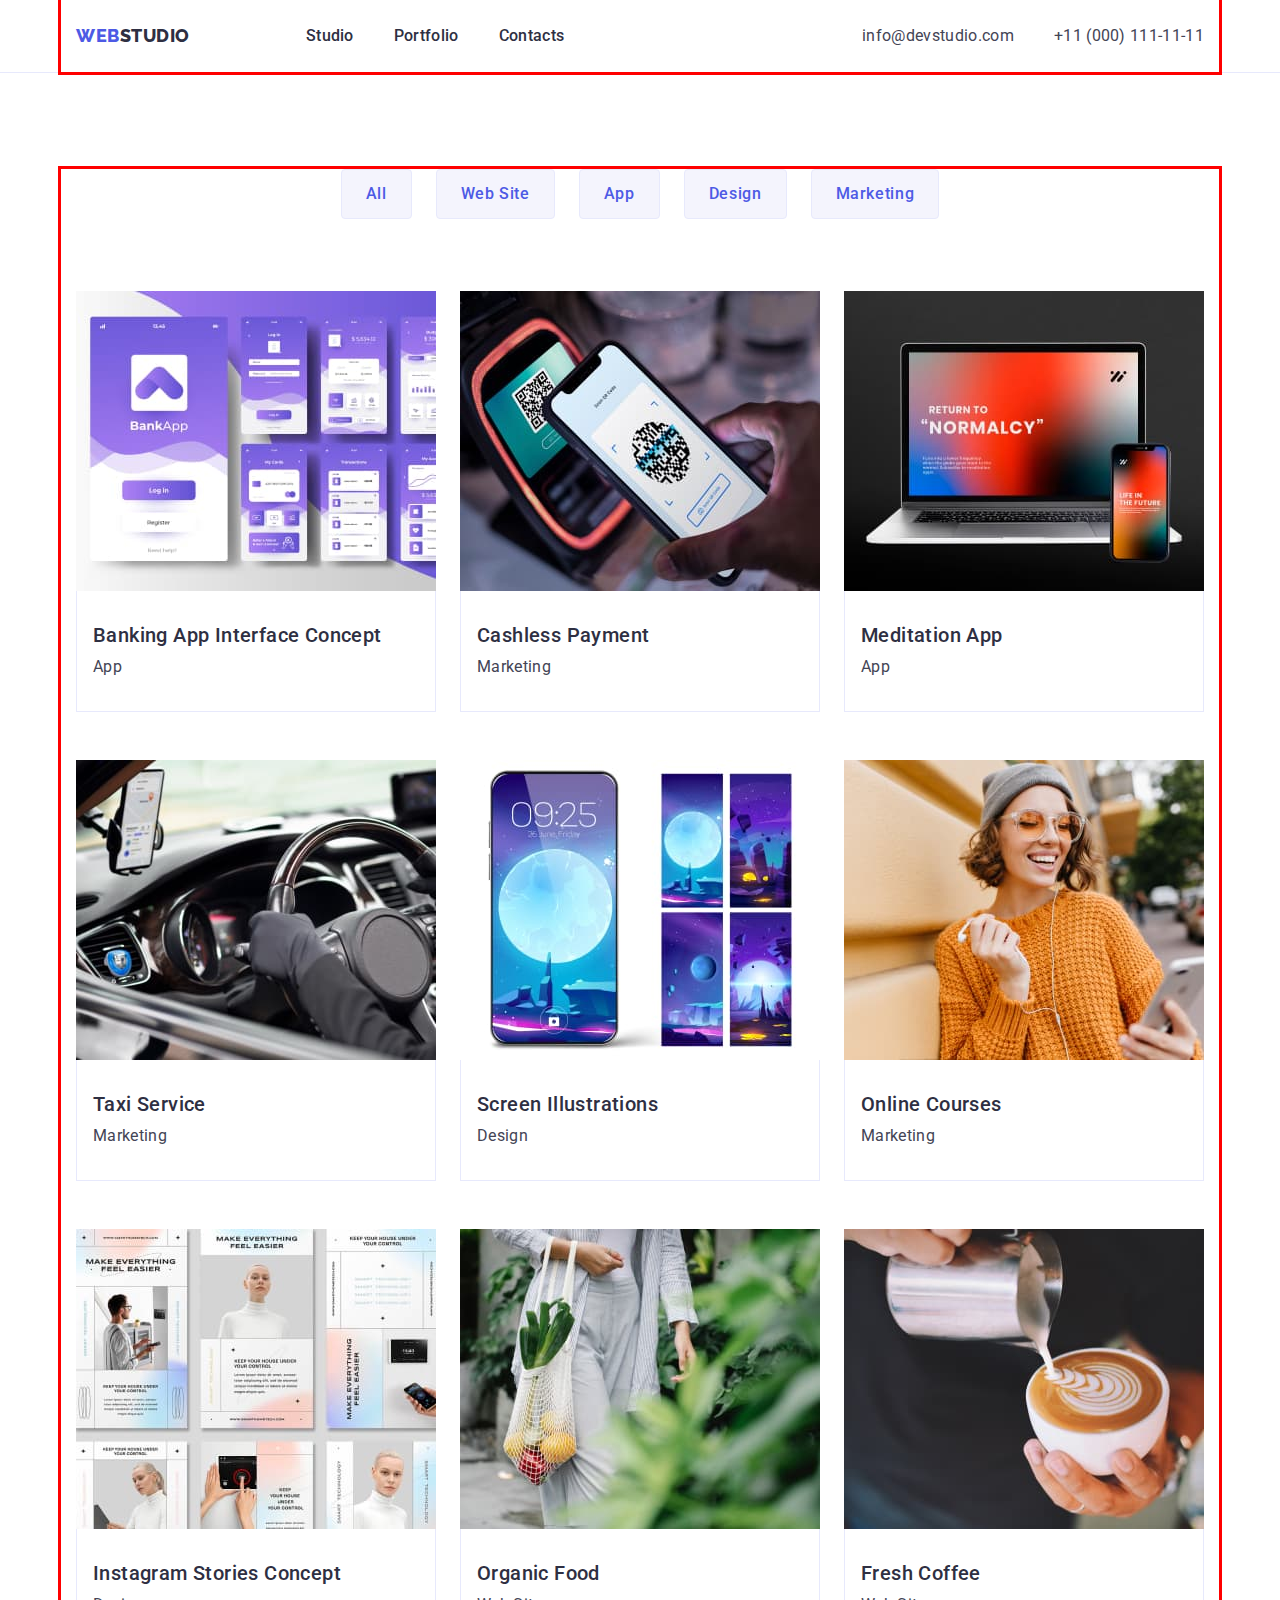
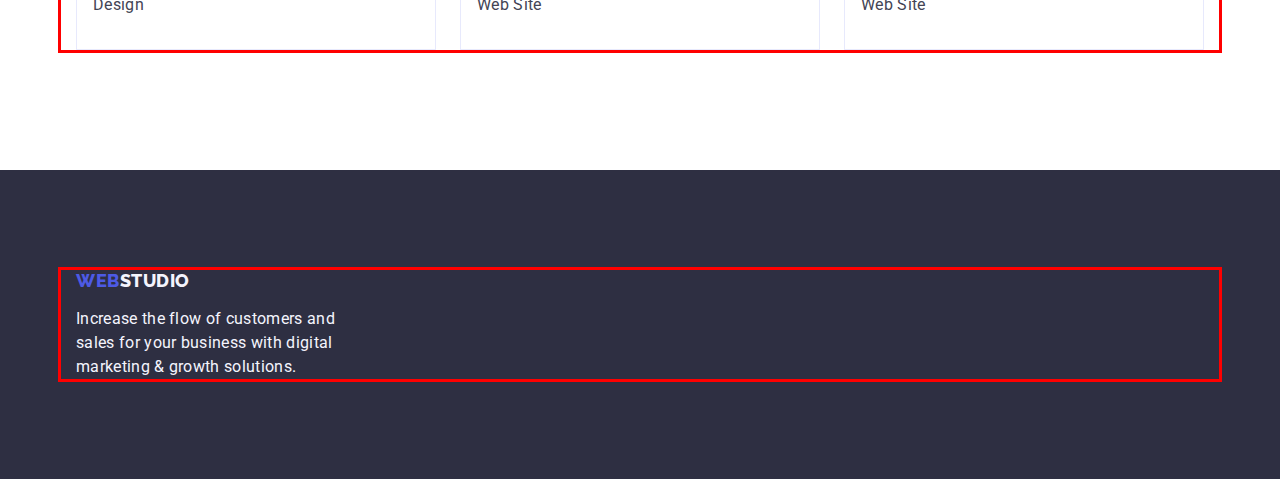
==== portfolio.html @ 39f201d9 "Initial commit" ====
<!DOCTYPE html>
<html lang="en">
  <head>
    <meta charset="UTF-8" />
    <meta http-equiv="X-UA-Compatible" content="IE=edge" />
    <meta name="viewport" content="width=device-width, initial-scale=1.0" />
    <title>Portfolio</title>
    <link rel="preconnect" href="https://fonts.googleapis.com" />
    <link rel="preconnect" href="https://fonts.gstatic.com" crossorigin />
    <link
      href="https://fonts.googleapis.com/css2?family=Raleway:wght@800&family=Roboto:wght@400;500;700;900&display=swap"
      rel="stylesheet"
    />
    <link
      rel="stylesheet"
      href="https://cdn.jsdelivr.net/npm/modern-normalize@1.1.0/modern-normalize.min.css"
    />
    <link rel="stylesheet" href="./css/styles.css" />
  </head>
  <body class="body-portfolio-page">
    <!--HEADER-->
    <header class="header">
      <div class="header-container container">
        <nav class="header-nav">
          <a href="./index.html" class="header-logo link"
            >Web<span class="dark-logo">Studio</span>
          </a>
          <ul class="header-nav-list list">
            <li class="header-nav-item">
              <a href="./index.html" class="header-link link">Studio</a>
            </li>
            <li class="header-nav-item">
              <a href="./portfolio.html" class="header-link link">Portfolio</a>
            </li>
            <li class="header-nav-item">
              <a href="" class="header-link link">Contacts</a>
            </li>
          </ul>
        </nav>
        <address class="header-address">
          <ul class="header-address-list list">
            <li>
              <a
                href="mailto:info@devstudio.com"
                class="header-address-link link"
                >info@devstudio.com</a
              >
            </li>
            <li>
              <a href="tel:+110001111111" class="header-number-link link"
                >+11 (000) 111-11-11</a
              >
            </li>
          </ul>
        </address>
      </div>
    </header>

    <!-- Унікальна інформація на сторінці -->
    <main>
      <!-- Портфоліо -->
      <section class="section-portfolio">
        <div class="container">
          <!-- <div class="btn-filter-container container"> -->
          <h1 class="visually-hidden">Choose services</h1>
          <ul class="portfolio-button-list list">
            <li>
              <button type="button" class="portfolio-button-item">All</button>
            </li>
            <li>
              <button type="button" class="portfolio-button-item">
                Web Site
              </button>
            </li>
            <li>
              <button type="button" class="portfolio-button-item">App</button>
            </li>
            <li>
              <button type="button" class="portfolio-button-item">
                Design
              </button>
            </li>
            <li>
              <button type="button" class="portfolio-button-item">
                Marketing
              </button>
            </li>
          </ul>
          <!-- </div> -->
          <!-- <div class="portfolio-list-container container"> -->
          <ul class="portfolio-list list">
            <li class="portfolio-item link">
              <a class="link-picture link" href=""
                ><img
                  class="portfolio-picture"
                  src="./images/portfolio/photo-bank-app.jpg"
                  alt="bank-app"
                  width="360"
                  height="300"
                />
                <div class="portfolio-wraper">
                  <h2 class="portfolio-name-title">
                    Banking App Interface Concept
                  </h2>
                  <p class="portfolio-desc">App</p>
                </div></a
              >
            </li>
            <li class="portfolio-item link">
              <a class="link-picture link" href=""
                ><img
                  class="portfolio-picture"
                  src="./images/portfolio/photo-payment.jpg"
                  alt="payment"
                  width="360"
                  height="300"
                />
                <div class="portfolio-wraper">
                  <h2 class="portfolio-name-title">Cashless Payment</h2>
                  <p class="portfolio-desc">Marketing</p>
                </div></a
              >
            </li>
            <li class="portfolio-item link">
              <a class="link-picture link" href=""
                ><img
                  class="portfolio-picture"
                  src="./images/portfolio/photo-meditacion-app.jpg"
                  alt="meditacion-app"
                  width="360"
                  height="300"
                />
                <div class="portfolio-wraper">
                  <h2 class="portfolio-name-title">Meditation App</h2>
                  <p class="portfolio-desc">App</p>
                </div></a
              >
            </li>
            <li class="portfolio-item link">
              <a class="link-picture link" href=""
                ><img
                  class="portfolio-picture"
                  src="./images/portfolio/photo-taxi-service.jpg"
                  alt="taxi-service"
                  width="360"
                  height="300"
                />
                <div class="portfolio-wraper">
                  <h2 class="portfolio-name-title">Taxi Service</h2>
                  <p class="portfolio-desc">Marketing</p>
                </div></a
              >
            </li>
            <li class="portfolio-item link">
              <a class="link-picture link" href=""
                ><img
                  class="portfolio-picture"
                  src="./images/portfolio/photo-screen-illustrations.jpg"
                  alt="screen-illustrations"
                  width="360"
                  height="300"
                />
                <div class="portfolio-wraper">
                  <h2 class="portfolio-name-title">Screen Illustrations</h2>
                  <p class="portfolio-desc">Design</p>
                </div></a
              >
            </li>
            <li class="portfolio-item link">
              <a class="link-picture link" href=""
                ><img
                  class="portfolio-picture"
                  src="./images/portfolio/photo-online-courses.jpg"
                  alt="online-courses"
                  width="360"
                  height="300"
                />
                <div class="portfolio-wraper">
                  <h2 class="portfolio-name-title">Online Courses</h2>
                  <p class="portfolio-desc">Marketing</p>
                </div></a
              >
            </li>
            <li class="portfolio-item link">
              <a class="link-picture link" href=""
                ><img
                  class="portfolio-picture"
                  src="./images/portfolio/photo-instagram-stories-concept.jpg"
                  alt="instagram-stories-concept"
                  width="360"
                  height="300"
                />
                <div class="portfolio-wraper">
                  <h2 class="portfolio-name-title">
                    Instagram Stories Concept
                  </h2>
                  <p class="portfolio-desc">Design</p>
                </div></a
              >
            </li>
            <li class="portfolio-item link">
              <a class="link-picture link" href=""
                ><img
                  class="portfolio-picture"
                  src="./images/portfolio/photo-oganic-food.jpg"
                  alt="oganic-food"
                  width="360"
                  height="300"
                />
                <div class="portfolio-wraper">
                  <h2 class="portfolio-name-title">Organic Food</h2>
                  <p class="portfolio-desc">Web Site</p>
                </div></a
              >
            </li>
            <li class="portfolio-item link">
              <a class="link-picture link" href=""
                ><img
                  class="portfolio-picture"
                  src="./images/portfolio/photo-fresh-coffee.jpg"
                  alt="fresh-coffee"
                  width="360"
                  height="300"
                />
                <div class="portfolio-wraper">
                  <h2 class="portfolio-name-title">Fresh Coffee</h2>
                  <p class="portfolio-desc">Web Site</p>
                </div></a
              >
            </li>
          </ul>
          <!-- </div> -->
        </div>
      </section>
    </main>

    <!-- FOOTER -->
    <footer class="footer">
      <div class="footer-container container">
        <a href="./index.html" class="footer-logo link"
          >Web<span class="white-logo">Studio</span>
        </a>
        <p class="footer-text">
          Increase the flow of customers and sales for your business with
          digital marketing & growth solutions.
        </p>
      </div>
    </footer>
  </body>
</html>
---- css/styles.css ----
/* Основний колір текста #2E2F42; */

/* Додатковий колір текста #434455; */

/* Акцент #E7E9FC; */

/* Білий #FFFFFF; */


/* Додатковий колір фона #F4F4FD; */

/* Колір героя і футера #2E2F42; */


/**
  |============================
  | ROOT
  |============================
*/

:root {
    --color-iris: #4d5ae5;
    --color-ocean: #404bbf;
    --color-navy-blue: #2e2f42;
    --color-green: #31d0aa;
    --color-slate: #434455;
    --color-light-slate: #8e8f99;
    --color-cornflower: #e7e9fc;
    --color-cloud: #f4f4fd;
    --color-navy-blue-modal: #2e2f42;
    --color-grey: #2e2f42;
    --color-white: #ffffff;
    --color-dairy: #fcfcfc;
}

/**
  |============================
  | BASA STYLES
  |============================
*/

body {
    color: var(--color-slate);
    background-color: #ffffff;
    font-family: 'Roboto', sans-serif;
    font-size: 16px;
    line-height: 1.50;
    letter-spacing: 0.02em;
}

.dark-logo {
    color: var(--color-navy-blue);
    font-family: 'Raleway', sans-serif;
    line-height: 1.17;
    letter-spacing: 0.03em;
}

.white-logo {
    color: var(--color-cloud);
}

.btn {
    display: block;
    align-items: center;
    letter-spacing: 0.04em;
    margin-left: auto;
    margin-right: auto;
    min-width: 169px;
    min-height: 56px;
    border-style: none;
    padding: 16px 32px;
    border-radius: 4px;
}

.section {
    padding-top: 120px;
    padding-bottom: 120px;
}


/**
  |============================
  | Visually Hidden
  |============================
*/

.visually-hidden {
    position: absolute;
    width: 1px;
    height: 1px;
    margin: -1px;
    border: 0;
    padding: 0;

    white-space: nowrap;
    clip-path: inset(100%);
    clip: rect(0 0 0 0);
    overflow: hidden;
}

.container {
    width: 1158px;
    outline: 3px solid red;
    margin-left: auto;
    margin-right: auto;
    padding-left: 15px;
    padding-right: 15px;
}

/* Styles start */
h1,
h2,
h3,
h4,
h5,
h6,
p {
    margin: 0;
}


ul {
    margin: 0;
    padding: 0;
}

img {
    display: block;
    margin: 0;
}





/* Styles end */



.link {
    text-decoration: none;
}

.list {
    list-style: none;
}


/**
  |============================
  | HEADER
  |============================
*/

.header {
    background-color: var(--color-white);
    border-bottom: 1px solid #E7E9FC;
}

.header-container {
    display: flex;
    align-items: center;

}


.header-nav {
    margin-right: auto;
    display: flex;
    align-items: center;
    gap: 40px;
}

.header-logo {
    color: #4d5ae5;
    font-family: 'Raleway', sans-serif;
    font-style: normal;
    font-weight: 800;
    font-size: 18px;
    line-height: 1.17;
    text-transform: uppercase;
    letter-spacing: 0.03em;
    margin-right: 76px;

}

.header-nav-list {
    display: flex;
    align-items: center;
    gap: 40px;
}

.header-nav-item {
    padding-top: 24px;
    padding-bottom: 24px;
}


.header-link {
    padding-top: 24px;
    padding-bottom: 24px;
    font-family: inherit;
    color: var(--color-navy-blue);
    font-style: normal;
    font-weight: 500;
    font-size: 16px;
    line-height: 1.5;
    letter-spacing: 0.02em;
}

.header-link:focus,
.header-link:hover {
    font-family: inherit;
    font-style: normal;
    color: var(--color-ocean);
    ;
}

.header-address {
    font-style: normal;
}

.header-address-list {
    display: flex;
    gap: 40px;
}

.header-address-link {
    padding-top: 24px;
    padding-bottom: 24px;
    font-family: inherit;
    color: var(--color-slate);

}

.header-address-link:focus,
.header-address-link:hover {
    font-family: inherit;
    color: var(--color-ocean);
}

.header-number-link {
    padding-top: 24px;
    padding-bottom: 24px;
    font-family: inherit;
    color: var(--color-slate);
}

.header-number-link:focus,
.header-number-link:hover {
    font-family: inherit;
    color: var(--color-ocean);
}


/**
  |============================
  | HERO
  |============================
*/
.hero {
    background-color: var(--color-grey);
    padding-top: 188px;
    padding-bottom: 188px;
}

.hero-container {}

.hero-heading {
    color: var(--color-white);
    font-family: inherit;
    font-style: normal;
    font-weight: 700;
    font-size: 56px;
    line-height: 1.07;
    letter-spacing: 0.02em;
    text-align: center;
    max-width: 496px;
    margin-left: auto;
    margin-right: auto;
    margin-bottom: 48px;
}


.hero-button {
    color: var(--color-white);
    background-color: var(--color-iris);
    cursor: pointer;
    font-family: "Roboto", sans-serif;
    font-style: normal;
    font-weight: 500;
    font-size: 16px;
    display: block;
    line-height: 1.50;
    min-width: 169px;
}

.hero-button:focus,
.hero-button:hover {
    background-color: var(--color-ocean);
    font-style: normal;
    border-radius: 4px;
}





/**
  |============================
  | PRIORITET
  |============================
*/

.prioritet {
    padding-top: 120px;
    padding-bottom: 120px;
}

.prioritet-container {}

.prioritet-list {
    display: flex;
    flex-wrap: wrap;
    gap: 24px;
}

.prioritet-item {
    width: calc((100% - 72px) /4);
}

.prioritet-headline {
    color: var(--color-navy-blue);
    font-weight: 500;
    font-size: 20px;
    line-height: 1.20;
    letter-spacing: 0.02em;
    margin-bottom: 8px;
}

.prioritet-text {}





/**
  |============================
  | WORK
  |============================
*/

.work {
    padding-bottom: 120px;
}

.work-title {
    margin-bottom: 72px;
}

.work-heading {
    font-size: 36px;
    color: var(--color-navy-blue);
    text-align: center;
    text-transform: capitalize;
    line-height: 1.11;
    margin-left: auto;
    margin-right: auto;


}

.work-list {
    display: flex;
    flex-wrap: wrap;
    gap: 24px;
}

.work-item {
    width: calc((100% - 48px) /3);
}

.work-image {}

/**
  |============================
  | TEAM PROJECT
  |============================
*/
.team {
    background-color: var(--color-cloud);

}

.team-title {
    margin-bottom: 72px;
}

.team-heading {
    font-size: 36px;
    color: var(--color-navy-blue);
    text-align: center;
    letter-spacing: 0.02em;
    text-transform: capitalize;
    line-height: 1.11;

}

.team-list {
    display: flex;
    flex-wrap: wrap;
    gap: 24px;
}

.team-item {
    background-color: var(--color-white);
    width: calc((100% - 72px) /4);
    border-radius: 0px 0px 4px 4px;
}

.team-picture {}

.team-wrapper {
    padding: 32px 16px;
    border-radius: 0px 0px 4px 4px;
}

.team-name {
    color: var(--color-navy-blue);
    font-weight: 500;
    font-size: 20px;
    line-height: 1.20;
    letter-spacing: 0.02em;
    margin-bottom: 8px;
    text-align: center;
}

.team-work {
    font-weight: 400;
    font-size: 16px;
    line-height: 1.50;
    letter-spacing: 0.02em;
    text-align: center;
}

/**
  |============================
  | FOOTER
  |============================
*/

.footer {
    background-color: var(--color-navy-blue);
    padding-top: 100px;
    padding-bottom: 100px;
}

.footer-container {}

.footer-logo {
    color: #4d5ae5;
    font-family: 'Raleway', sans-serif;
    font-style: normal;
    font-weight: 800;
    font-size: 18px;
    line-height: 1.17;
    text-transform: uppercase;
    letter-spacing: 0.03em;
    display: inline-block;
    margin-bottom: 16px;

}


.footer-text {
    color: var(--color-cloud);
    width: 264px;

}


/**
   |============================
   | PAGE - PORTFOLIO - HW-2
   |============================
 */


/**
   |============================
   | SECTION - PORTFOLIO
   |============================
 */

.section-portfolio {
    padding-top: 96px;
    padding-bottom: 120px;
}

/* .btn-filter-container {
    display: flex;
    justify-content: center;
} */

.portfolio-button-list {
    list-style: none;
    display: flex;
    justify-content: center;
    gap: 24px;
    margin-bottom: 72px;
}

.portfolio-button-item {
    font-family: "Roboto", sans-serif;
    font-weight: 500;
    font-size: 16px;
    line-height: 1.5;
    letter-spacing: 0.04em;
    color: var(--color-iris);
    background-color: var(--color-cloud);
    cursor: pointer;
    padding: 12px 24px;
    border: 1px solid var(--color-cornflower);
    border-radius: 4px;
}

.portfolio-button-item:focus,
.portfolio-button-item:hover {
    color: #ffffff;
    background-color: #404BBF;
    border: 1px solid transparent;
}


.portfolio-list-container {}

.portfolio-list {
    list-style: none;
    display: flex;
    flex-wrap: wrap;
    column-gap: 24px;
    row-gap: 48px;

}

.portfolio-item {
    height: auto;
    width: calc((100% - 48px) /3);

}

.link-picture {
    text-decoration: none;

}

.portfolio-picture {}

.portfolio-wraper {
    padding: 32px 16px;
    border: 1px solid #e7e9fc;
    border-top: none;

}

.portfolio-name-title {
    font-weight: 500;
    font-size: 20px;
    line-height: 1.2;
    letter-spacing: 0.02em;
    color: var(--color-navy-blue);
    margin-bottom: 8px;
}

.portfolio-desc {
    font-size: 16px;
    line-height: 1.5;
    letter-spacing: 0.02em;
    color: var(--color-slate);

}
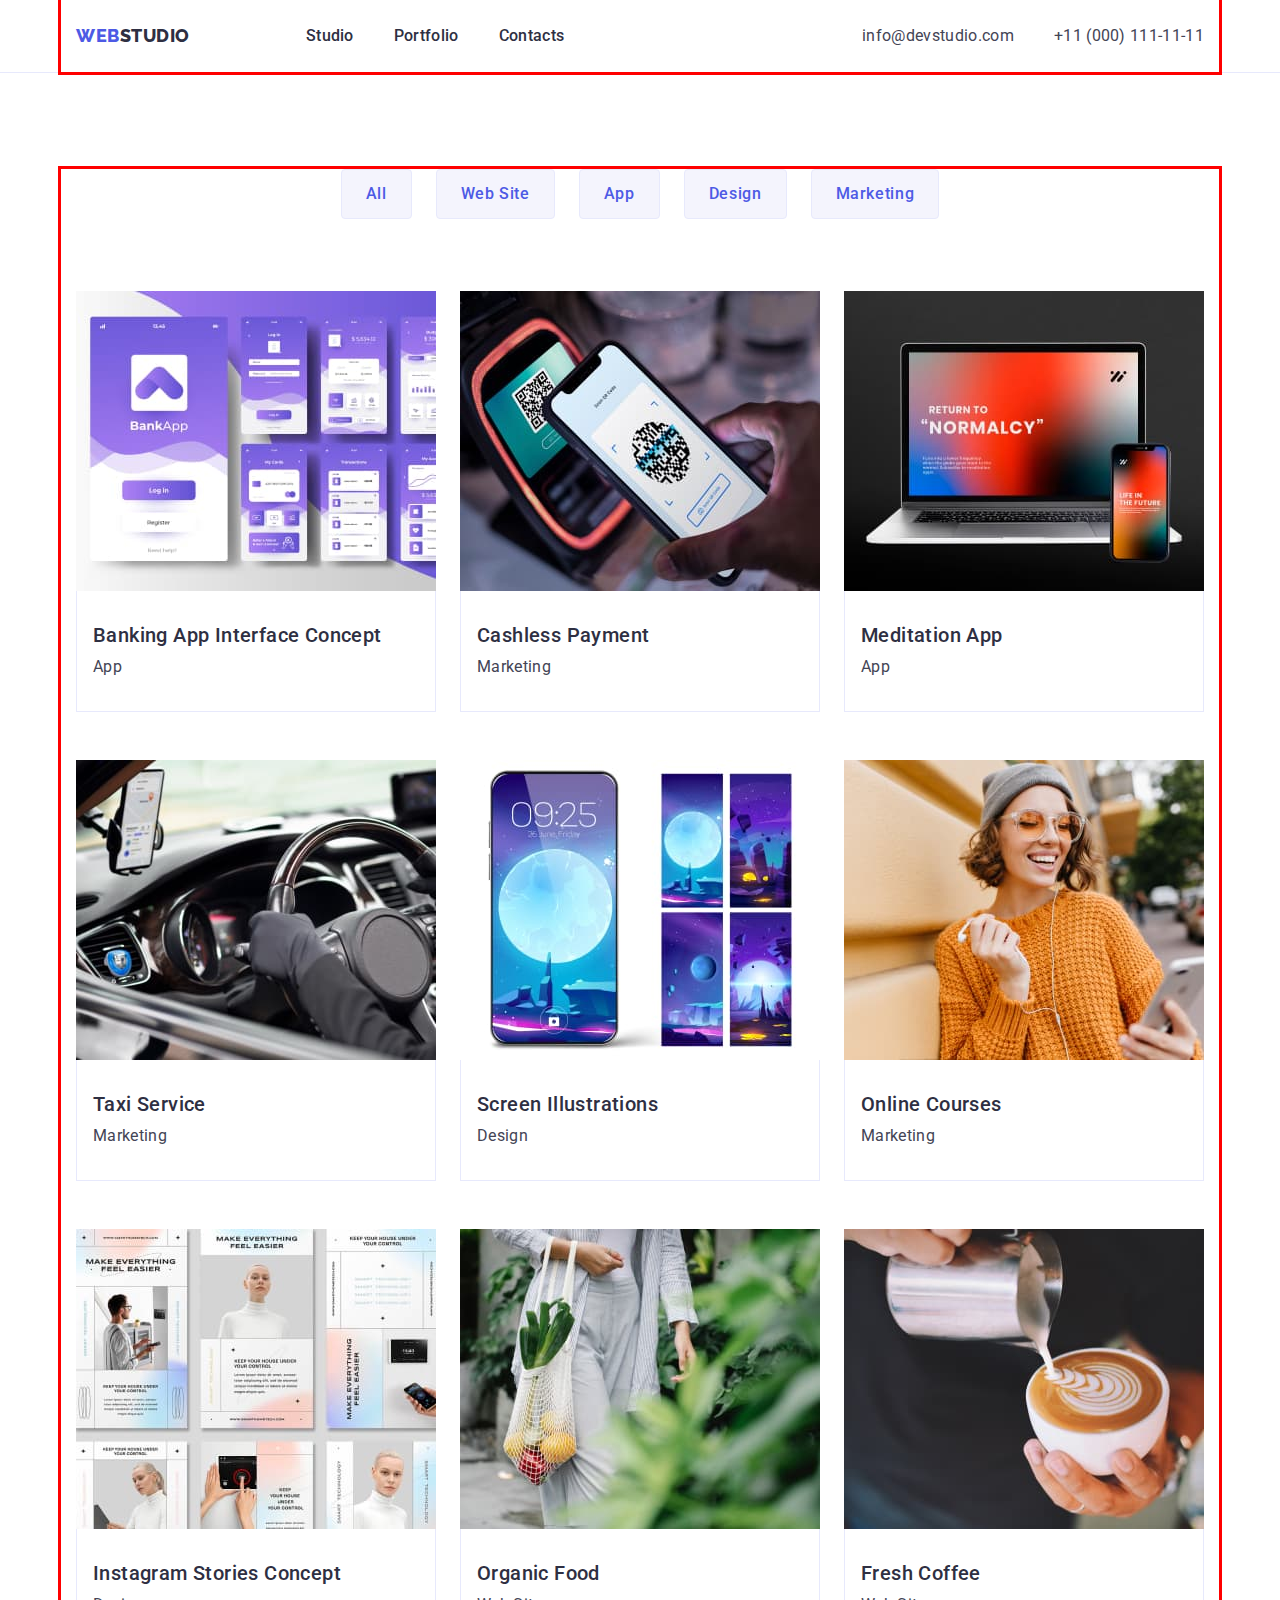
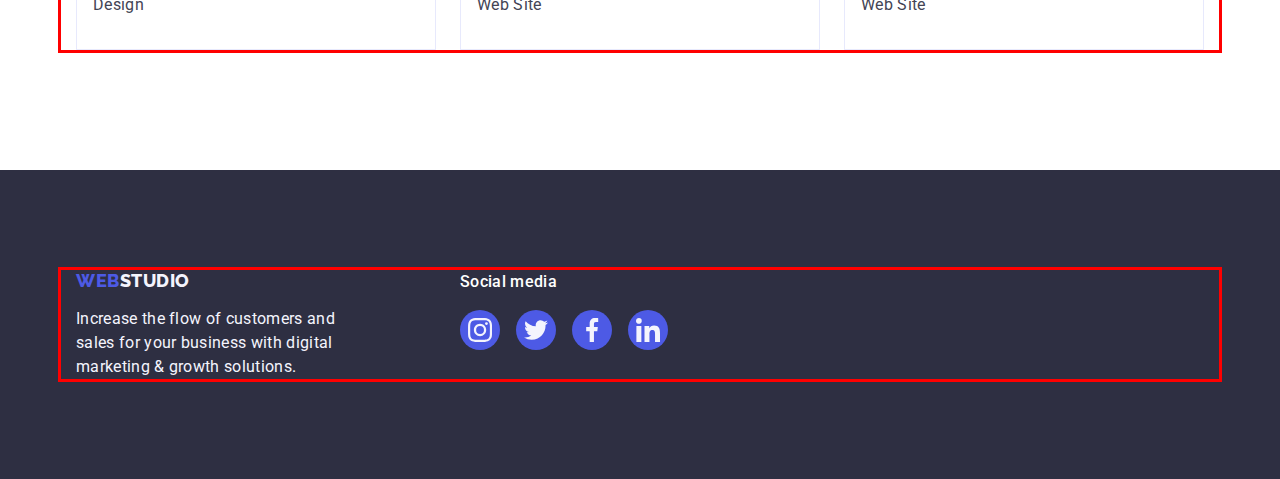
==== commit 4e0c14af: "Update hm4(version 2)" ====
--- a/portfolio.html
+++ b/portfolio.html
@@ -27,13 +27,19 @@
           </a>
           <ul class="header-nav-list list">
             <li class="header-nav-item">
-              <a href="./index.html" class="header-link link">Studio</a>
+              <a href="./index.html" class="header-link-after header-link link"
+                >Studio</a
+              >
             </li>
             <li class="header-nav-item">
-              <a href="./portfolio.html" class="header-link link">Portfolio</a>
+              <a
+                href="./portfolio.html"
+                class="header-link-after header-link link"
+                >Portfolio</a
+              >
             </li>
             <li class="header-nav-item">
-              <a href="" class="header-link link">Contacts</a>
+              <a href="" class="header-link-after header-link link">Contacts</a>
             </li>
           </ul>
         </nav>
@@ -86,8 +92,6 @@
               </button>
             </li>
           </ul>
-          <!-- </div> -->
-          <!-- <div class="portfolio-list-container container"> -->
           <ul class="portfolio-list list">
             <li class="portfolio-item link">
               <a class="link-picture link" href=""
@@ -237,13 +241,72 @@
     <!-- FOOTER -->
     <footer class="footer">
       <div class="footer-container container">
-        <a href="./index.html" class="footer-logo link"
-          >Web<span class="white-logo">Studio</span>
-        </a>
-        <p class="footer-text">
-          Increase the flow of customers and sales for your business with
-          digital marketing & growth solutions.
-        </p>
+        <div class="footer-logo-container">
+          <a href="./index.html" class="footer-logo link"
+            >Web<span class="white-logo">Studio</span>
+          </a>
+          <p class="footer-text">
+            Increase the flow of customers and sales for your business with
+            digital marketing & growth solutions.
+          </p>
+        </div>
+        <div class="footer-socials-container">
+          <p class="footer-socials-text">Social media</p>
+          <ul class="footer-socials-list list">
+            <li class="footer-socials-item">
+              <a
+                href="https://instagram.com"
+                class="footer-socials-link link"
+                target="_blank"
+                rel="noopener noreferrer"
+                aria-label="Instagram icons"
+              >
+                <svg class="footer-socials-icons" width="24" height="24">
+                  <use href="./images/icons.svg#icon-instagram"></use>
+                </svg>
+              </a>
+            </li>
+            <li class="footer-socials-item">
+              <a
+                href="https://twitter.com"
+                class="footer-socials-link link"
+                target="_blank"
+                rel="noopener noreferrer"
+                aria-label="Twitter icons"
+              >
+                <svg class="footer-socials-icons" width="24" height="24">
+                  <use href="./images/icons.svg#icon-twitter"></use>
+                </svg>
+              </a>
+            </li>
+            <li class="footer-socials-item">
+              <a
+                href="https://facebook.com"
+                class="footer-socials-link link"
+                target="_blank"
+                rel="noopener noreferrer"
+                aria-label="Facebook icons"
+              >
+                <svg class="footer-socials-icons" width="24" height="24">
+                  <use href="./images/icons.svg#icon-facebook"></use>
+                </svg>
+              </a>
+            </li>
+            <li class="footer-socials-item">
+              <a
+                href="https://linkedin.com"
+                class="footer-socials-link link"
+                target="_blank"
+                rel="noopener noreferrer"
+                aria-label="Linkedin icons"
+              >
+                <svg class="footer-socials-icons" width="24" height="24">
+                  <use href="./images/icons.svg#icon-linkedin"></use>
+                </svg>
+              </a>
+            </li>
+          </ul>
+        </div>
       </div>
     </footer>
   </body>
--- a/css/styles.css
+++ b/css/styles.css
@@ -195,6 +195,20 @@
     padding-bottom: 24px;
 }
 
+.header-link-after {
+    position: relative;
+}
+
+.header-link-after:hover:after {
+    position: absolute;
+    display: block;
+    width: 100%;
+    height: 4px;
+    content: "";
+    background-color: var(--color-ocean);
+    border-radius: 2px;
+    margin-top: 20px;
+}
 
 .header-link {
     padding-top: 24px;
@@ -216,6 +230,7 @@
     ;
 }
 
+
 .header-address {
     font-style: normal;
 }
@@ -259,12 +274,21 @@
   |============================
 */
 .hero {
-    background-color: var(--color-grey);
+    max-width: 1440px;
+    /* background-color: rgba(46, 47, 66, 0.7); */
+    background-image: linear-gradient(rgba(46, 47, 66, 0.7), rgba(46, 47, 66, 0.7)), url(../images/studio/hero/people-office-hero.jpg);
+
+    margin-left: auto;
+    margin-right: auto;
+    background-repeat: no-repeat;
+    background-size: cover;
+    background-position: center;
+}
+
+.hero-container {
     padding-top: 188px;
     padding-bottom: 188px;
 }
-
-.hero-container {}
 
 .hero-heading {
     color: var(--color-white);
@@ -329,7 +353,22 @@
     width: calc((100% - 72px) /4);
 }
 
-.prioritet-headline {
+.prioritet-icons-container {
+    display: flex;
+    background-color: var(--color-cloud);
+    width: 264px;
+    height: 112px;
+    justify-content: center;
+    align-items: center;
+    border-radius: 4px;
+    margin-bottom: 8px;
+
+
+}
+
+.prioritet-icons {}
+
+*/ .prioritet-headline {
     color: var(--color-navy-blue);
     font-weight: 500;
     font-size: 20px;
@@ -416,6 +455,7 @@
     background-color: var(--color-white);
     width: calc((100% - 72px) /4);
     border-radius: 0px 0px 4px 4px;
+    box-shadow: 0px 1px 6px rgba(46, 47, 66, 0.08), 0px 1px 1px rgba(46, 47, 66, 0.16), 0px 2px 1px rgba(46, 47, 66, 0.08);
 }
 
 .team-picture {}
@@ -441,7 +481,88 @@
     line-height: 1.50;
     letter-spacing: 0.02em;
     text-align: center;
-}
+    margin-bottom: 8px;
+}
+
+/* Socials icons styles */
+
+.socials-team-list {
+    display: flex;
+    justify-content: center;
+    gap: 24px;
+}
+
+
+.socials-team-item {}
+
+.socials-team-link {
+    display: flex;
+    justify-content: center;
+    align-items: center;
+    width: 40px;
+    height: 40px;
+    background-color: var(--color-iris);
+    border-radius: 50%;
+}
+
+.socials-team-link:hover,
+.socials-team-link:focus {
+    background-color: var(--color-ocean);
+}
+
+.cosials-team-icons {}
+
+
+
+/**
+  |============================
+  | CUSTOMERS
+  |============================
+*/
+
+.customers-heading {
+    font-size: 36px;
+    color: var(--color-navy-blue);
+    text-align: center;
+    letter-spacing: 0.02em;
+    text-transform: capitalize;
+    line-height: 1.11;
+    margin-bottom: 72px;
+}
+
+.customers-list {
+    display: flex;
+    align-items: center;
+    gap: 24px;
+}
+
+
+.customers-item {}
+
+.customers-link {
+    display: flex;
+    width: 168px;
+    height: 88px;
+    align-items: center;
+    justify-content: center;
+    border: 1px solid #8E8F99;
+    border-radius: 4px;
+    color: var(--color-light-slate);
+
+}
+
+.customers-link:hover,
+.customers-link:focus {
+    border-color: #404BBF;
+    color: var(--color-ocean);
+}
+
+.customers-icon {
+    fill: currentColor;
+}
+
+
+
 
 /**
   |============================
@@ -455,7 +576,13 @@
     padding-bottom: 100px;
 }
 
-.footer-container {}
+.footer-container {
+    display: flex;
+}
+
+.footer-logo-container {
+    margin-right: 120px;
+}
 
 .footer-logo {
     color: #4d5ae5;
@@ -475,13 +602,47 @@
 .footer-text {
     color: var(--color-cloud);
     width: 264px;
-
-}
-
+}
+
+.footer-socials-container {}
+
+.footer-socials-text {
+    font-weight: 500;
+    line-height: 24px;
+    letter-spacing: 0.02em;
+    margin-bottom: 16px;
+    color: #FFFFFF;
+}
+
+.footer-socials-list {
+    display: flex;
+    gap: 16px;
+}
+
+.footer-socials-item {}
+
+.footer-socials-link {
+    display: flex;
+    justify-content: center;
+    align-items: center;
+
+    width: 40px;
+    height: 40px;
+    border-radius: 50%;
+    background-color: var(--color-iris);
+}
+
+
+.footer-socials-link:hover,
+.footer-socials-link:focus {
+    background-color: var(--color-green);
+}
+
+.footer-socials-icons {}
 
 /**
    |============================
-   | PAGE - PORTFOLIO - HW-2
+   | PAGE - PORTFOLIO
    |============================
  */
 
@@ -560,7 +721,11 @@
     padding: 32px 16px;
     border: 1px solid #e7e9fc;
     border-top: none;
-
+}
+
+.portfolio-wraper:hover,
+.portfolio-wraper:focus {
+    box-shadow: 0px 1px 6px rgba(46, 47, 66, 0.08), 0px 1px 1px rgba(46, 47, 66, 0.16), 0px 2px 1px rgba(46, 47, 66, 0.08);
 }
 
 .portfolio-name-title {
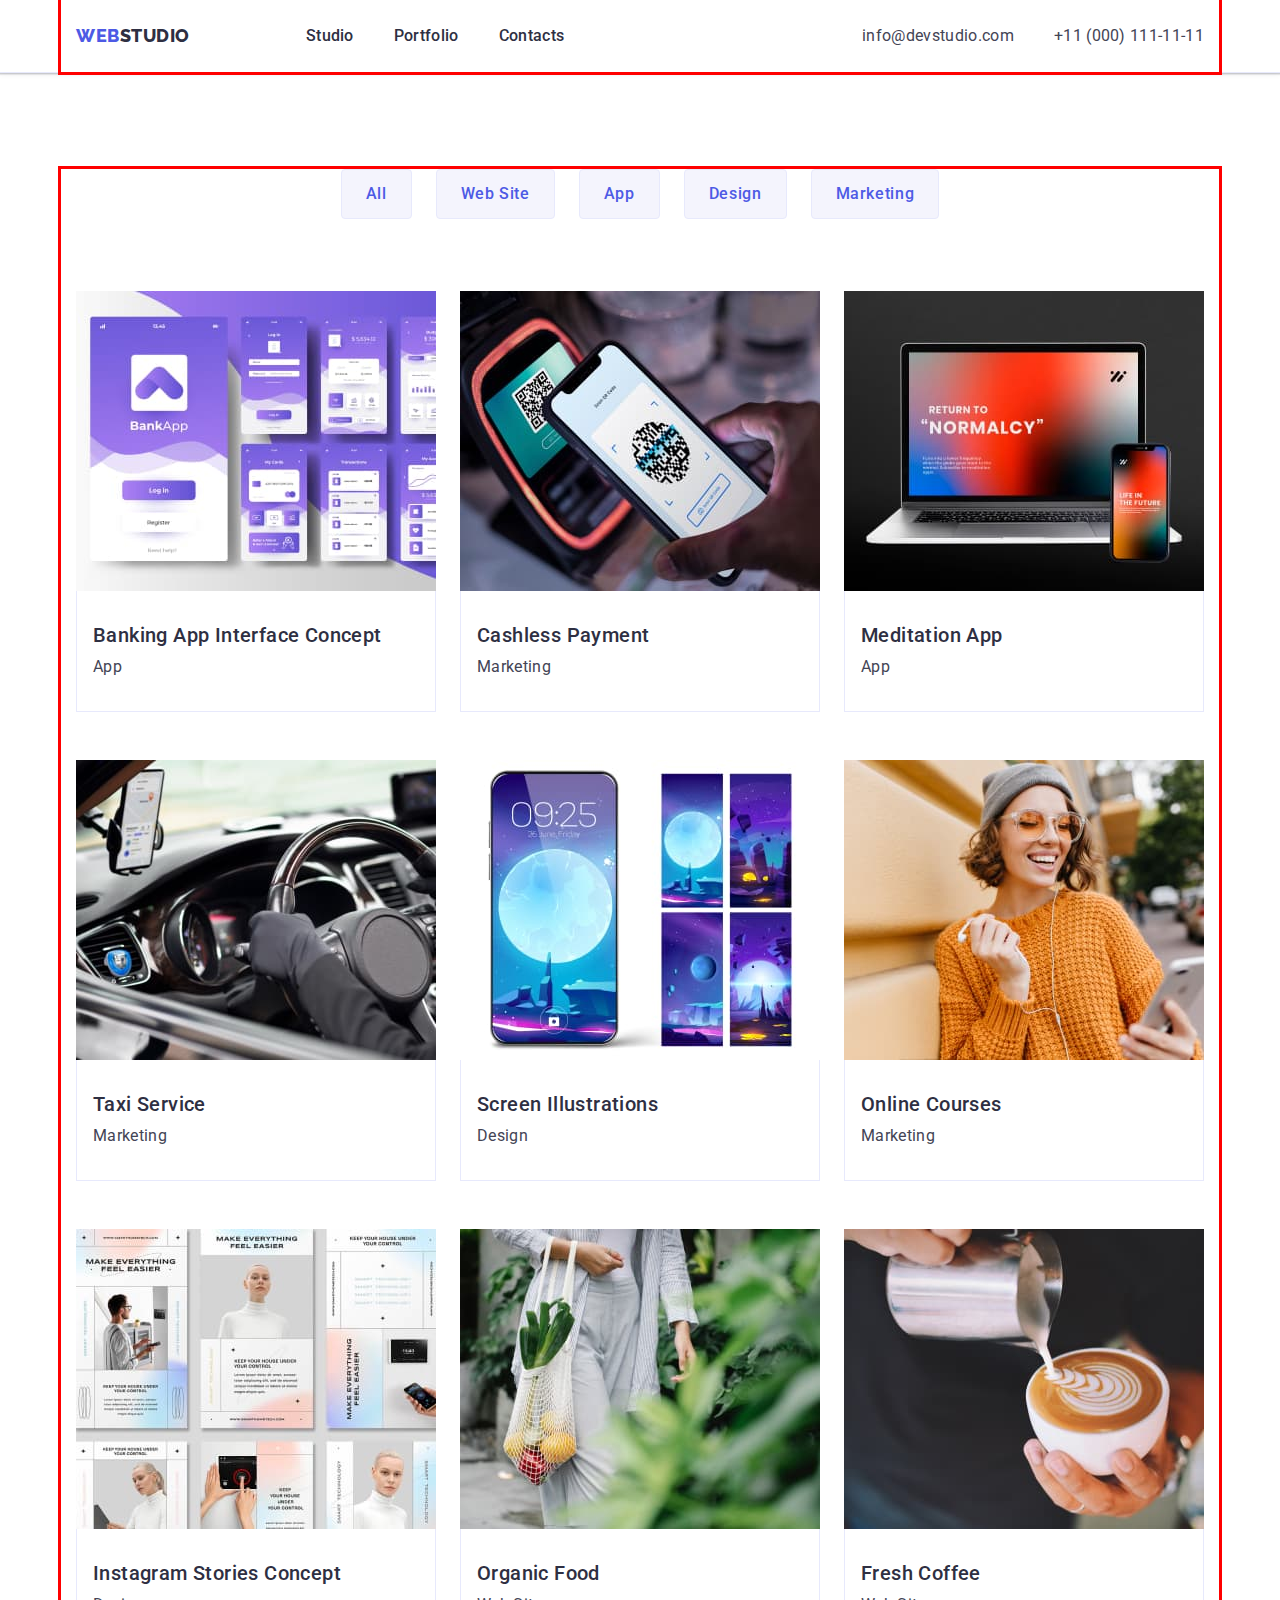
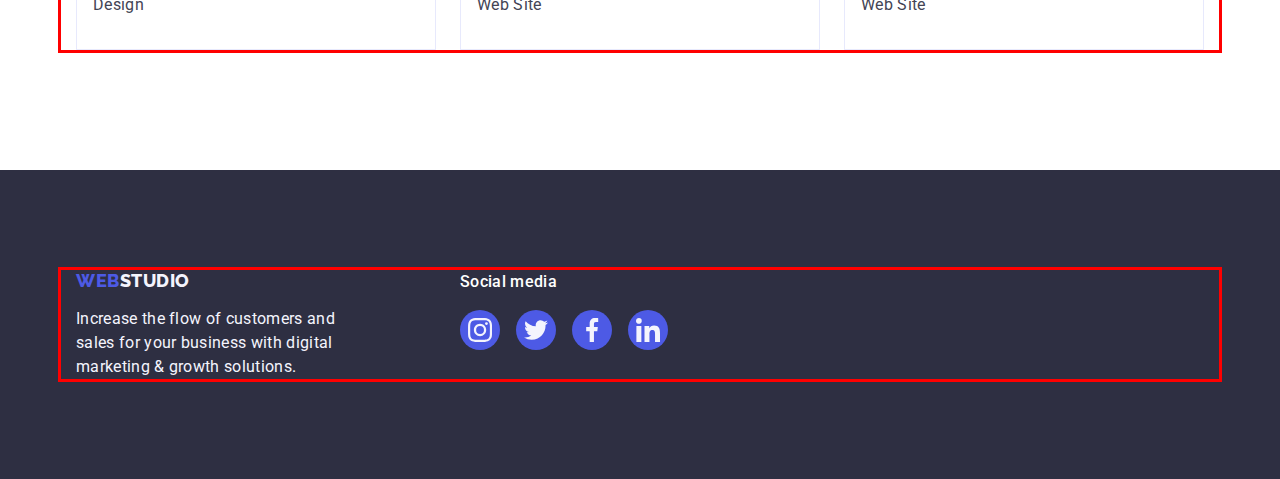
==== commit 6b7f2abf: "Update hm4(version3)" ====
--- a/portfolio.html
+++ b/portfolio.html
@@ -259,10 +259,10 @@
                 class="footer-socials-link link"
                 target="_blank"
                 rel="noopener noreferrer"
-                aria-label="Instagram icons"
-              >
-                <svg class="footer-socials-icons" width="24" height="24">
-                  <use href="./images/icons.svg#icon-instagram"></use>
+                aria-label="Instagram icon"
+              >
+                <svg class="footer-socials-icon" width="24" height="24">
+                  <use href="./images/icon.svg#icon-instagram"></use>
                 </svg>
               </a>
             </li>
@@ -272,10 +272,10 @@
                 class="footer-socials-link link"
                 target="_blank"
                 rel="noopener noreferrer"
-                aria-label="Twitter icons"
-              >
-                <svg class="footer-socials-icons" width="24" height="24">
-                  <use href="./images/icons.svg#icon-twitter"></use>
+                aria-label="Twitter icon"
+              >
+                <svg class="footer-socials-icon" width="24" height="24">
+                  <use href="./images/icon.svg#icon-twitter"></use>
                 </svg>
               </a>
             </li>
@@ -285,10 +285,10 @@
                 class="footer-socials-link link"
                 target="_blank"
                 rel="noopener noreferrer"
-                aria-label="Facebook icons"
-              >
-                <svg class="footer-socials-icons" width="24" height="24">
-                  <use href="./images/icons.svg#icon-facebook"></use>
+                aria-label="Facebook icon"
+              >
+                <svg class="footer-socials-icon" width="24" height="24">
+                  <use href="./images/icon.svg#icon-facebook"></use>
                 </svg>
               </a>
             </li>
@@ -298,10 +298,10 @@
                 class="footer-socials-link link"
                 target="_blank"
                 rel="noopener noreferrer"
-                aria-label="Linkedin icons"
-              >
-                <svg class="footer-socials-icons" width="24" height="24">
-                  <use href="./images/icons.svg#icon-linkedin"></use>
+                aria-label="Linkedin icon"
+              >
+                <svg class="footer-socials-icon" width="24" height="24">
+                  <use href="./images/icon.svg#icon-linkedin"></use>
                 </svg>
               </a>
             </li>
--- a/css/styles.css
+++ b/css/styles.css
@@ -155,6 +155,7 @@
 .header {
     background-color: var(--color-white);
     border-bottom: 1px solid #E7E9FC;
+    box-shadow: 0px 2px 1px rgba(46, 47, 66, 0.08), 0px 1px 1px rgba(46, 47, 66, 0.16), 0px 1px 6px rgba(46, 47, 66, 0.08);
 }
 
 .header-container {
@@ -353,7 +354,7 @@
     width: calc((100% - 72px) /4);
 }
 
-.prioritet-icons-container {
+.prioritet-icon-container {
     display: flex;
     background-color: var(--color-cloud);
     width: 264px;
@@ -366,7 +367,7 @@
 
 }
 
-.prioritet-icons {}
+.prioritet-icon {}
 
 */ .prioritet-headline {
     color: var(--color-navy-blue);
@@ -461,7 +462,7 @@
 .team-picture {}
 
 .team-wrapper {
-    padding: 32px 16px;
+    padding: 32px 0;
     border-radius: 0px 0px 4px 4px;
 }
 
@@ -484,7 +485,7 @@
     margin-bottom: 8px;
 }
 
-/* Socials icons styles */
+/* Socials icon styles */
 
 .socials-team-list {
     display: flex;
@@ -510,7 +511,9 @@
     background-color: var(--color-ocean);
 }
 
-.cosials-team-icons {}
+.cosials-team-icon {
+    fill: var(--color-cloud);
+}
 
 
 
@@ -526,7 +529,7 @@
     text-align: center;
     letter-spacing: 0.02em;
     text-transform: capitalize;
-    line-height: 1.11;
+    line-height: 1.1;
     margin-bottom: 72px;
 }
 
@@ -578,11 +581,11 @@
 
 .footer-container {
     display: flex;
-}
-
-.footer-logo-container {
-    margin-right: 120px;
-}
+    align-items: baseline;
+    gap: 120px;
+}
+
+.footer-logo-container {}
 
 .footer-logo {
     color: #4d5ae5;
@@ -638,7 +641,9 @@
     background-color: var(--color-green);
 }
 
-.footer-socials-icons {}
+.footer-socials-icon {
+    fill: var(--color-cloud);
+}
 
 /**
    |============================
@@ -690,6 +695,7 @@
     color: #ffffff;
     background-color: #404BBF;
     border: 1px solid transparent;
+    box-shadow: 0px 3px 1px rgba(0, 0, 0, 0.1), 0px 2px 1px rgba(0, 0, 0, 0.08), 0px 2px 2px rgba(0, 0, 0, 0.12);
 }
 
 
@@ -712,7 +718,12 @@
 
 .link-picture {
     text-decoration: none;
-
+    display: block;
+}
+
+.link-picture:hover,
+.link-picture:focus {
+    box-shadow: 0px 1px 6px rgba(46, 47, 66, 0.08), 0px 1px 1px rgba(46, 47, 66, 0.16), 0px 2px 1px rgba(46, 47, 66, 0.08);
 }
 
 .portfolio-picture {}
@@ -723,11 +734,6 @@
     border-top: none;
 }
 
-.portfolio-wraper:hover,
-.portfolio-wraper:focus {
-    box-shadow: 0px 1px 6px rgba(46, 47, 66, 0.08), 0px 1px 1px rgba(46, 47, 66, 0.16), 0px 2px 1px rgba(46, 47, 66, 0.08);
-}
-
 .portfolio-name-title {
     font-weight: 500;
     font-size: 20px;
